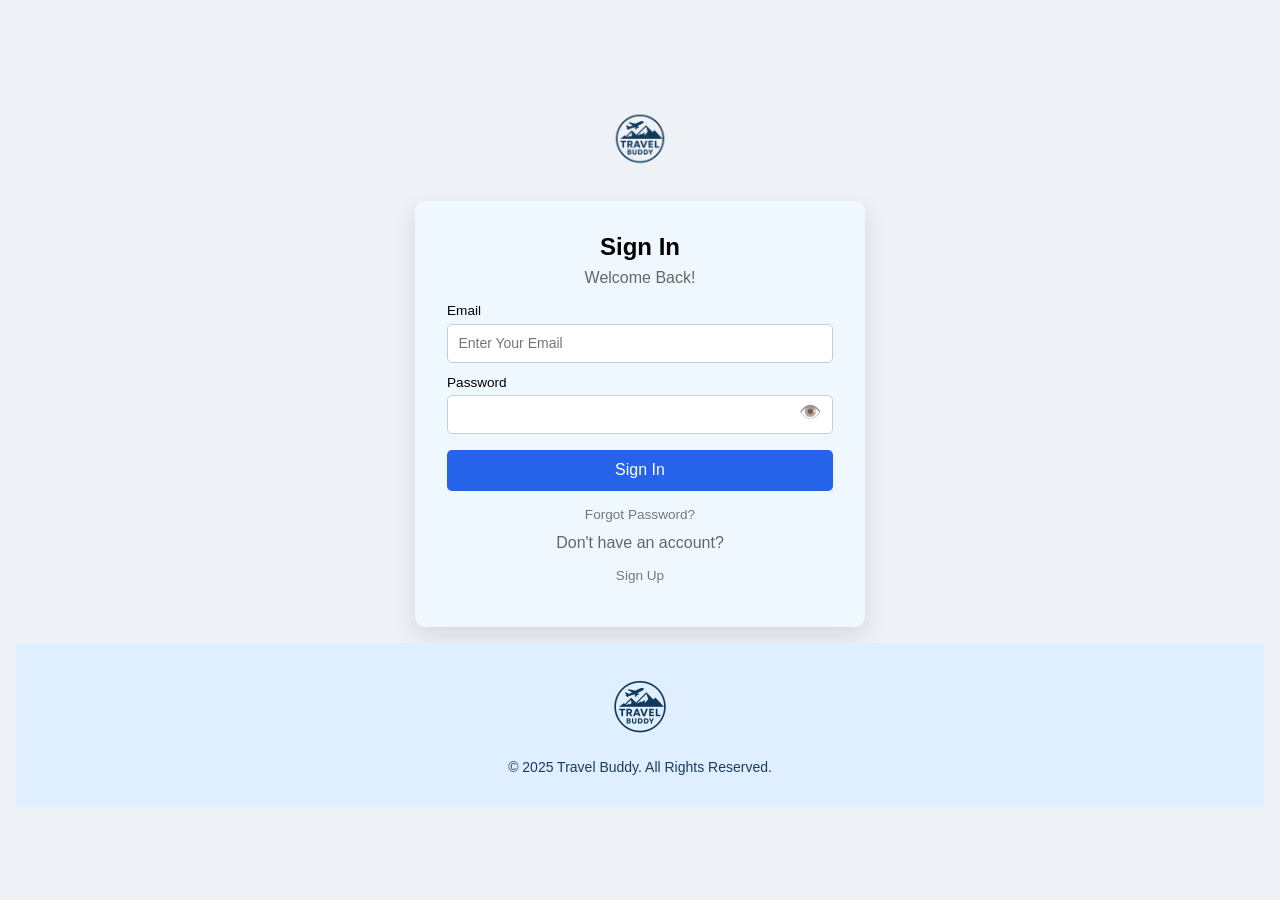
==== index.html @ a0309004 "name of signin file change to index" ====
<!DOCTYPE html>
<html lang="en">

<head>
    <meta charset="UTF-8">
    <meta name="viewport" content="width=device-width, initial-scale=1.0">
    <title>Login - Travel Buddy</title>
    <link rel="stylesheet" href="style/index.css">
</head>

<body>
    <header>
        <img id="logo" src="./image/logo.png" alt="Travel Buddy Logo">
    </header>

    <main id="main-content">
        <section id="container" aria-labelledby="signInHeading">
            <div id="box">
                <header>
                    <h2 id="signInHeading">Sign In</h2>
                    <p>Welcome Back!</p>
                </header>

                <form id="signIn">
                    <label for="email">Email</label>
                    <input type="email" id="email" autocomplete="username" required placeholder="Enter Your Email">

                    <label for="loginPassword">Password</label>
                    <div class="password-wrapper">
                        <input type="password" id="loginPassword" autocomplete="current-password" required>
                        <span class="eye-toggle" data-target="loginPassword">👁️</span>
                    </div>

                    <button type="submit" id="signInBtn">Sign In</button>

                    <p id="message" role="alert"></p>
                </form>
                <div>
                    <a href="#" id="forgotPassword" class="forgot">Forgot Password?</a>
                    <div id="link">
                        <p>Don't have an account?</p>
                        <a href="signup.html">Sign Up</a>
                    </div>
                </div>
            </div>
        </section>
    </main>

    <footer>
        <div class="footer-container">
            <div class="footer-logo">
                <img class="logo" src="./image/logo.png" alt="Travel Buddy Logo">
            </div>
            <div class="footer-text">
                © 2025 Travel Buddy. All Rights Reserved.
            </div>
        </div>
    </footer>

    <script src="script/index.js"></script>
</body>

</html>
---- style/index.css ----
* {
    margin: 0;
    padding: 0;
    box-sizing: border-box;
}

body {
    font-family: Arial, Helvetica, sans-serif;
    min-height: 100vh;
    background-color: #eef2f7;
    display: flex;
    flex-direction: column;
    justify-content: center;
    align-items: center;
    padding: 1rem;
}

header img {
    width: 60px;
    height: 60px;
    display: block;
    margin: 16px auto;
}

#main-content {
    width: 100%;
    display: flex;
    justify-content: center;
    align-items: center;
    padding: 16px 0;
}

#container {
    width: 90%;
    max-width: 350px;
    background-color: aliceblue;
    border-radius: 10px;
    box-shadow: 0 10px 25px rgba(0,0,0,0.1);
    overflow: hidden;
    display: flex;
    flex-direction: column;
}

#box {
    padding: 2rem;
}

h2 {
    text-align: center;
    font-size: 1.5rem;
    margin-bottom: 0.5rem;
}

p {
    font-size: 1rem;
    color: #666;
    text-align: center;
    margin-bottom: 1rem;
}

label {
    display: block;
    margin-top: 0.75rem;
    font-size: 0.85rem;
}

input {
    width: 100%;
    padding: 0.65rem;
    margin-top: 0.35rem;
    font-size: 0.875rem;
    border: 1px solid #ccc;
    border-radius: 5px;
    transition: border-color 0.3s, box-shadow 0.3s;
}

input:focus {
    border-color: #2563eb;
    outline: none;
    box-shadow: 0 0 3px #2563eb;
}


.password-wrapper {
    position: relative;
}

.eye-toggle {
    position: absolute;
    right: 0.75rem;
    top: 50%;
    transform: translateY(-50%);
    cursor: pointer;
    font-size: 18px;
    opacity: 0.7;
    user-select: none;
}

.eye-toggle:hover {
    opacity: 1;
}

button {
    width: 100%;
    margin-top: 1rem;
    padding: 0.7rem;
    font-size: 1rem;
    border-radius: 5px;
    border: none;
    background-color: #2563eb;
    color: white;
    cursor: pointer;
    transition: background-color 0.3s, box-shadow 0.3s;
}

button:hover {
    background-color: #1d4ed8;
    box-shadow: 0 4px 12px rgba(0,0,0,0.1);
}

.forgot, #link a {
    display: block;
    text-align: center;
    font-size: 0.85rem;
    color: #777;
    margin-bottom: .75rem;
    text-decoration: none;
    margin-top: 0.75rem;
}

.forgot:hover, #link a:hover {
    color: #2563eb;
}
#message {
    font-size: 0.85rem;
    text-align: center;
    margin-top: 0.5rem;
}
footer {
    background-color: #dfefff;
    width: 100%;
    padding: 2rem 0;
}

.footer-container {
    width: 90%;
    max-width: 56rem;
    margin: 0 auto;
    display: flex;
    flex-direction: column; 
    flex-wrap: wrap;
    align-items: center;
    gap: 1rem;
}

.footer-logo img.logo {
    width: 4rem;
    height: 4rem;
}

.footer-text {
    font-size: 0.875rem;
    color: #1b3b5f;
    text-align: center;
}

@media (min-width: 481px) and (max-width: 768px) {
    #container {
        max-width: 400px;
    }

    #box {
        padding: 2rem;
    }
}

@media (min-width: 769px) {
    #container {
        max-width: 450px;
    }

    h2 {
        font-size: 1.5rem;
    }

    p {
        font-size: 1rem;
    }
}
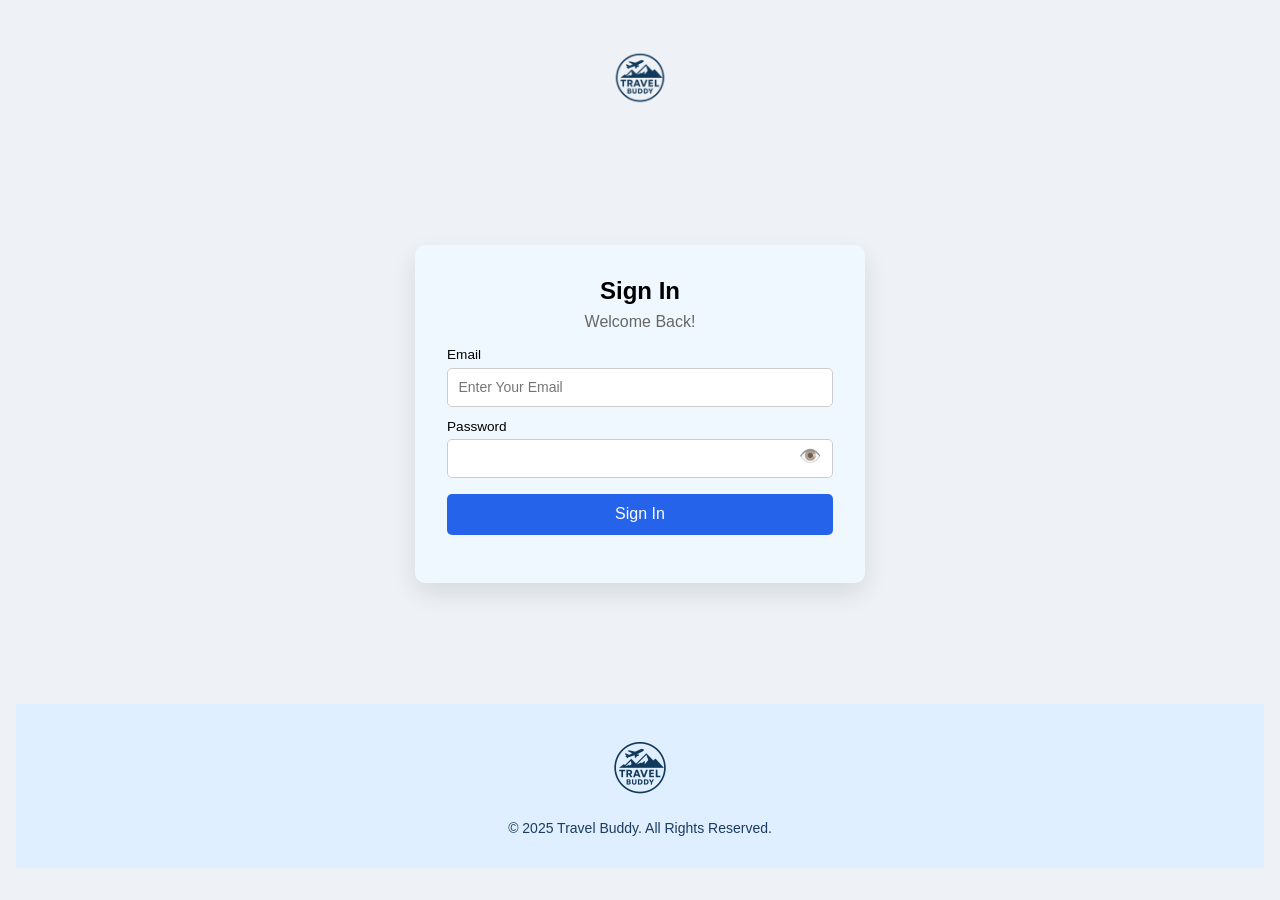
==== commit 11261d5d: "added some validation in html page for input and also in jsof index,signup" ====
--- a/index.html
+++ b/index.html
@@ -14,36 +14,31 @@
     </header>
 
     <main id="main-content">
-        <section id="container" aria-labelledby="signInHeading">
+        <section id="container">
             <div id="box">
-                <header>
+                <div class="form-header">
                     <h2 id="signInHeading">Sign In</h2>
                     <p>Welcome Back!</p>
-                </header>
+                </div>
 
                 <form id="signIn">
                     <label for="email">Email</label>
-                    <input type="email" id="email" autocomplete="username" required placeholder="Enter Your Email">
+                    <input type="email" id="email" name="email" placeholder="Enter Your Email" autocomplete="username"
+                        required>
 
                     <label for="loginPassword">Password</label>
                     <div class="password-wrapper">
-                        <input type="password" id="loginPassword" autocomplete="current-password" required>
-                        <span class="eye-toggle" data-target="loginPassword">👁️</span>
+                        <input type="password" id="loginPassword" name="password" minlength="8"
+                            autocomplete="current-password" required>
+                        <span class="eye-toggle">👁️</span>
                     </div>
 
                     <button type="submit" id="signInBtn">Sign In</button>
-
                     <p id="message" role="alert"></p>
                 </form>
-                <div>
-                    <a href="#" id="forgotPassword" class="forgot">Forgot Password?</a>
-                    <div id="link">
-                        <p>Don't have an account?</p>
-                        <a href="signup.html">Sign Up</a>
-                    </div>
-                </div>
             </div>
         </section>
+
     </main>
 
     <footer>
--- a/style/index.css
+++ b/style/index.css
@@ -12,7 +12,7 @@
     flex-direction: column;
     justify-content: center;
     align-items: center;
-    padding: 1rem;
+    padding: 2rem 1rem;
 }
 
 header img {
@@ -25,6 +25,7 @@
 #main-content {
     width: 100%;
     display: flex;
+    flex: 1;
     justify-content: center;
     align-items: center;
     padding: 16px 0;
@@ -117,6 +118,11 @@
     background-color: #1d4ed8;
     box-shadow: 0 4px 12px rgba(0,0,0,0.1);
 }
+button:focus-visible,
+input:focus-visible {
+    outline: 2px solid #2563eb;
+    outline-offset: 2px;
+}
 
 .forgot, #link a {
     display: block;
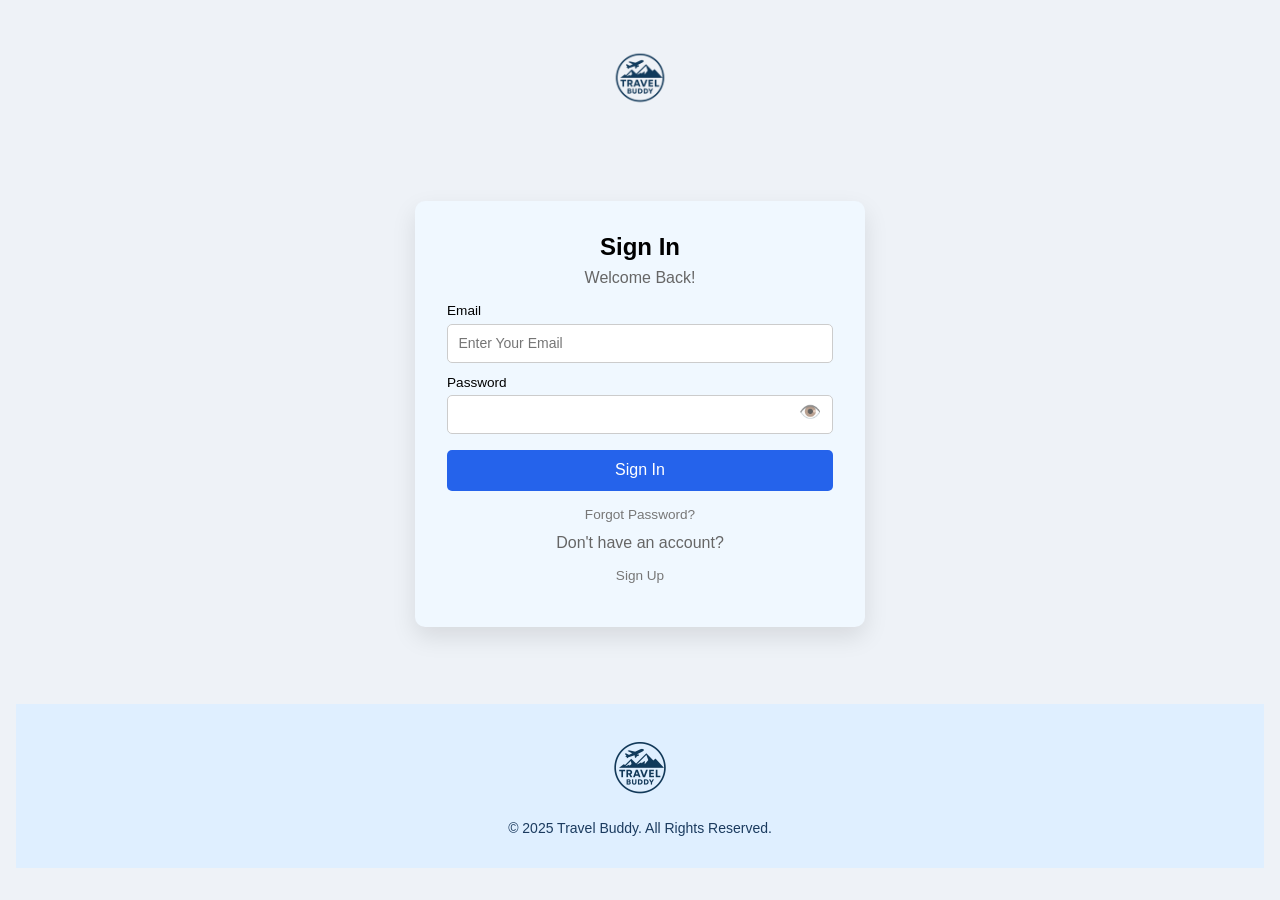
==== commit b3ef6594: "added the sigup link,forgot in index.html" ====
--- a/index.html
+++ b/index.html
@@ -23,22 +23,40 @@
 
                 <form id="signIn">
                     <label for="email">Email</label>
-                    <input type="email" id="email" name="email" placeholder="Enter Your Email" autocomplete="username"
-                        required>
+                    <input
+                        type="email"
+                        id="email"
+                        name="email"
+                        placeholder="Enter Your Email"
+                        autocomplete="username"
+                        required
+                    >
 
                     <label for="loginPassword">Password</label>
                     <div class="password-wrapper">
-                        <input type="password" id="loginPassword" name="password" minlength="8"
-                            autocomplete="current-password" required>
+                        <input
+                            type="password"
+                            id="loginPassword"
+                            name="password"
+                            minlength="8"
+                            autocomplete="current-password"
+                            required
+                        >
                         <span class="eye-toggle">👁️</span>
                     </div>
 
                     <button type="submit" id="signInBtn">Sign In</button>
                     <p id="message" role="alert"></p>
                 </form>
+
+                <a href="#" id="forgotPassword" class="forgot">Forgot Password?</a>
+
+                <div id="link">
+                    <p>Don't have an account?</p>
+                    <a href="signup.html">Sign Up</a>
+                </div>
             </div>
         </section>
-
     </main>
 
     <footer>
@@ -55,4 +73,4 @@
     <script src="script/index.js"></script>
 </body>
 
-</html>+</html>
--- a/style/index.css
+++ b/style/index.css
@@ -124,6 +124,11 @@
     outline-offset: 2px;
 }
 
+#message {
+    font-size: 0.85rem;
+    text-align: center;
+    margin-top: 0.5rem;
+}
 .forgot, #link a {
     display: block;
     text-align: center;
@@ -137,11 +142,7 @@
 .forgot:hover, #link a:hover {
     color: #2563eb;
 }
-#message {
-    font-size: 0.85rem;
-    text-align: center;
-    margin-top: 0.5rem;
-}
+
 footer {
     background-color: #dfefff;
     width: 100%;
